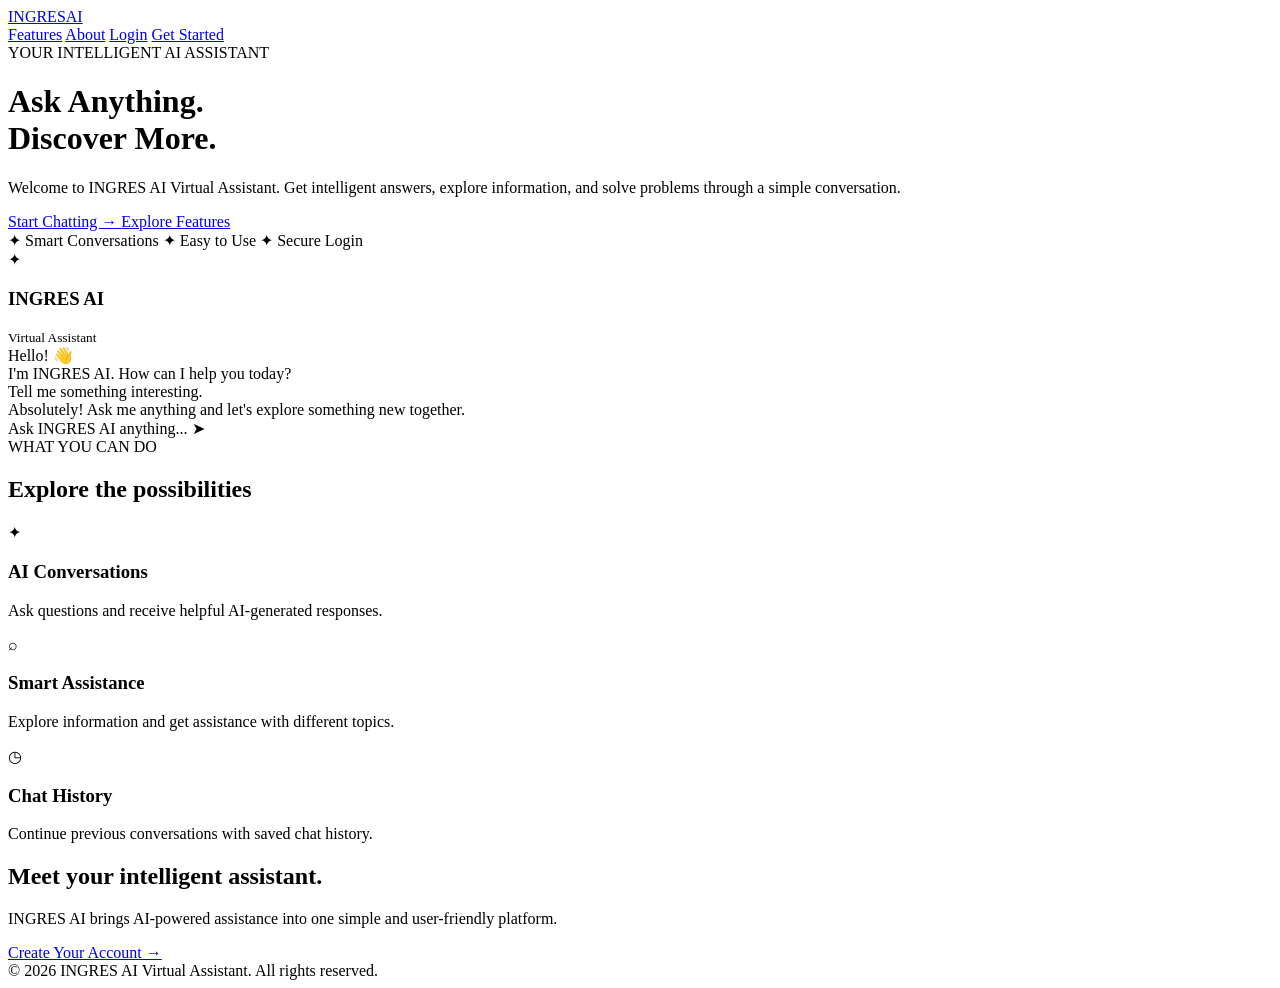
==== templates/landing.html @ 446e610e "Add landing page and update application routes" ====
<!DOCTYPE html>
<html lang="en">
<head>
    <meta charset="UTF-8">
    <meta name="viewport" content="width=device-width, initial-scale=1.0">
    <title>INGRES AI | Virtual Assistant</title>

    <link rel="stylesheet"
          href="{{ url_for('static', filename='css/landing.css') }}">
</head>
<body>

    <nav class="navbar">
        <a href="/" class="logo">INGRES<span>AI</span></a>

        <div class="nav-links">
            <a href="#features">Features</a>
            <a href="#about">About</a>
            <a href="/login" class="nav-login">Login</a>
            <a href="/register" class="nav-register">Get Started</a>
        </div>
    </nav>

    <main class="hero">
        <div class="hero-content">
            <div class="tag">YOUR INTELLIGENT AI ASSISTANT</div>

            <h1>
                Ask Anything.<br>
                <span>Discover More.</span>
            </h1>

            <p>
                Welcome to INGRES AI Virtual Assistant.
                Get intelligent answers, explore information,
                and solve problems through a simple conversation.
            </p>

            <div class="hero-buttons">
                <a href="/login" class="primary-btn" id="start-button">
                    Start Chatting →
                </a>
                <a href="#features" class="secondary-btn">
                    Explore Features
                </a>
            </div>

            <div class="trust-text">
                <span>✦</span> Smart Conversations
                <span>✦</span> Easy to Use
                <span>✦</span> Secure Login
            </div>
        </div>

        <div class="hero-visual">
            <div class="glow"></div>

            <div class="ai-card">
                <div class="card-top">
                    <div class="ai-icon">✦</div>
                    <div>
                        <h3>INGRES AI</h3>
                        <small>Virtual Assistant</small>
                    </div>
                    <span class="online-dot"></span>
                </div>

                <div class="chat-preview">
                    <div class="bot-message">
                        Hello! 👋<br>
                        I'm INGRES AI. How can I help you today?
                    </div>

                    <div class="user-message">
                        Tell me something interesting.
                    </div>

                    <div class="bot-message">
                        Absolutely! Ask me anything and let's explore
                        something new together.
                    </div>
                </div>

                <div class="fake-input">
                    <span>Ask INGRES AI anything...</span>
                    <span class="send-icon">➤</span>
                </div>
            </div>
        </div>
    </main>

    <section class="features" id="features">
        <div class="section-heading">
            <span>WHAT YOU CAN DO</span>
            <h2>Explore the possibilities</h2>
        </div>

        <div class="feature-grid">
            <div class="feature-card">
                <div class="feature-icon">✦</div>
                <h3>AI Conversations</h3>
                <p>Ask questions and receive helpful AI-generated responses.</p>
            </div>

            <div class="feature-card">
                <div class="feature-icon">⌕</div>
                <h3>Smart Assistance</h3>
                <p>Explore information and get assistance with different topics.</p>
            </div>

            <div class="feature-card">
                <div class="feature-icon">◷</div>
                <h3>Chat History</h3>
                <p>Continue previous conversations with saved chat history.</p>
            </div>
        </div>
    </section>

    <section class="about" id="about">
        <h2>Meet your intelligent assistant.</h2>
        <p>
            INGRES AI brings AI-powered assistance into one simple
            and user-friendly platform.
        </p>
        <a href="/register" class="primary-btn">Create Your Account →</a>
    </section>

    <footer>
        © 2026 INGRES AI Virtual Assistant. All rights reserved.
    </footer>

    <script>
        // Send already logged-in users directly to the chatbot.
        const token = localStorage.getItem("ingres_token");

        if (token) {
            const startButton = document.getElementById("start-button");
            startButton.href = "/chat";
            startButton.textContent = "Open Dashboard →";
        }
    </script>

</body>
</html>
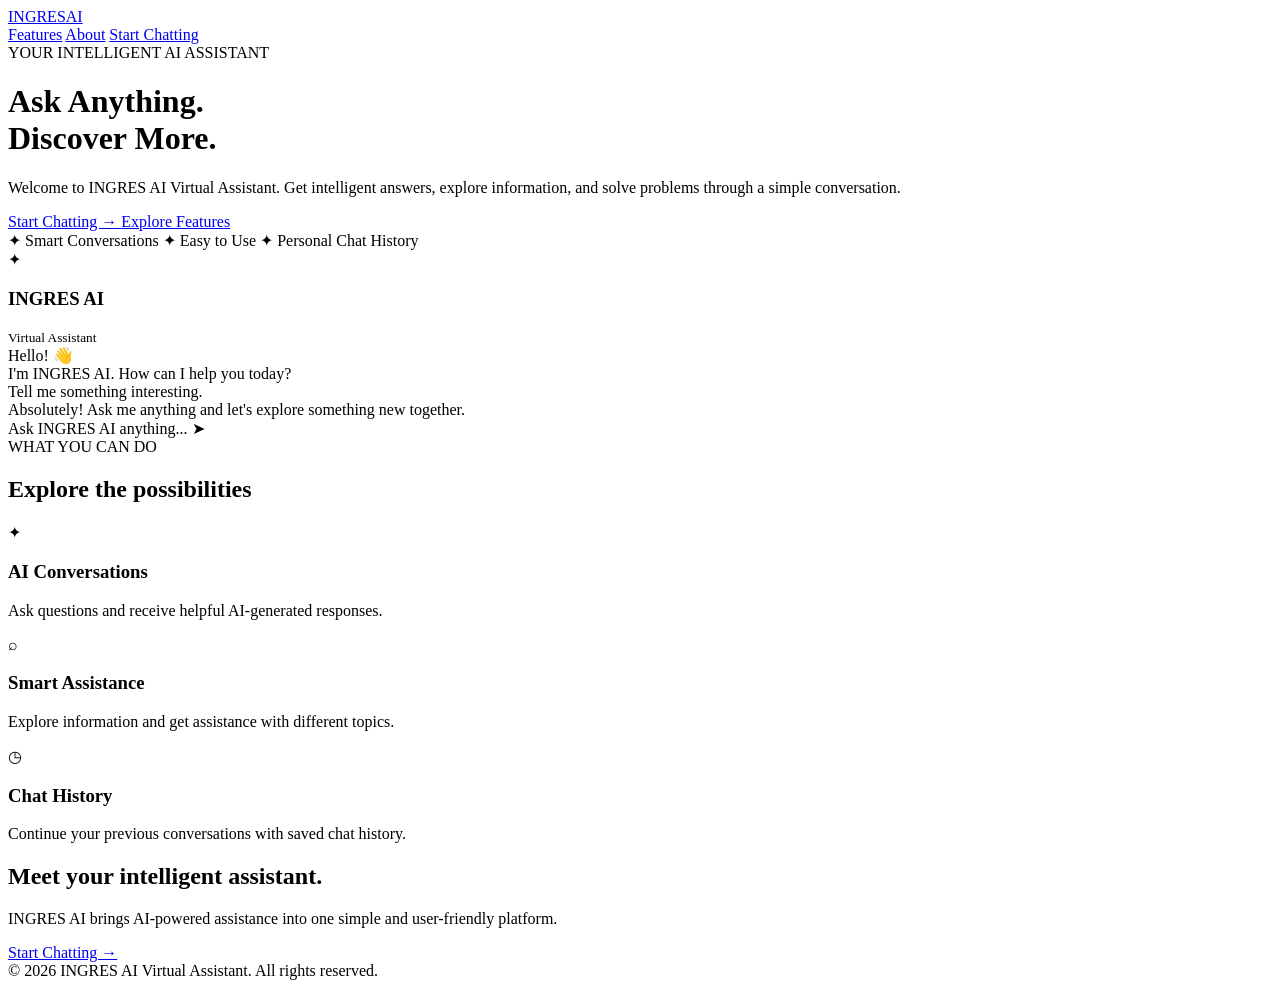
==== commit 632e1bf4: "Update INGRES AI styling and landing page" ====
--- a/templates/landing.html
+++ b/templates/landing.html
@@ -1,3 +1,4 @@
+
 <!DOCTYPE html>
 <html lang="en">
 <head>
@@ -16,8 +17,7 @@
         <div class="nav-links">
             <a href="#features">Features</a>
             <a href="#about">About</a>
-            <a href="/login" class="nav-login">Login</a>
-            <a href="/register" class="nav-register">Get Started</a>
+            <a href="/chat" class="nav-register">Start Chatting</a>
         </div>
     </nav>
 
@@ -37,7 +37,7 @@
             </p>
 
             <div class="hero-buttons">
-                <a href="/login" class="primary-btn" id="start-button">
+                <a href="/chat" class="primary-btn" id="start-button">
                     Start Chatting →
                 </a>
                 <a href="#features" class="secondary-btn">
@@ -48,7 +48,7 @@
             <div class="trust-text">
                 <span>✦</span> Smart Conversations
                 <span>✦</span> Easy to Use
-                <span>✦</span> Secure Login
+                <span>✦</span> Personal Chat History
             </div>
         </div>
 
@@ -111,7 +111,7 @@
             <div class="feature-card">
                 <div class="feature-icon">◷</div>
                 <h3>Chat History</h3>
-                <p>Continue previous conversations with saved chat history.</p>
+                <p>Continue your previous conversations with saved chat history.</p>
             </div>
         </div>
     </section>
@@ -122,23 +122,12 @@
             INGRES AI brings AI-powered assistance into one simple
             and user-friendly platform.
         </p>
-        <a href="/register" class="primary-btn">Create Your Account →</a>
+        <a href="/chat" class="primary-btn">Start Chatting →</a>
     </section>
 
     <footer>
         © 2026 INGRES AI Virtual Assistant. All rights reserved.
     </footer>
 
-    <script>
-        // Send already logged-in users directly to the chatbot.
-        const token = localStorage.getItem("ingres_token");
-
-        if (token) {
-            const startButton = document.getElementById("start-button");
-            startButton.href = "/chat";
-            startButton.textContent = "Open Dashboard →";
-        }
-    </script>
-
 </body>
-</html>+</html>
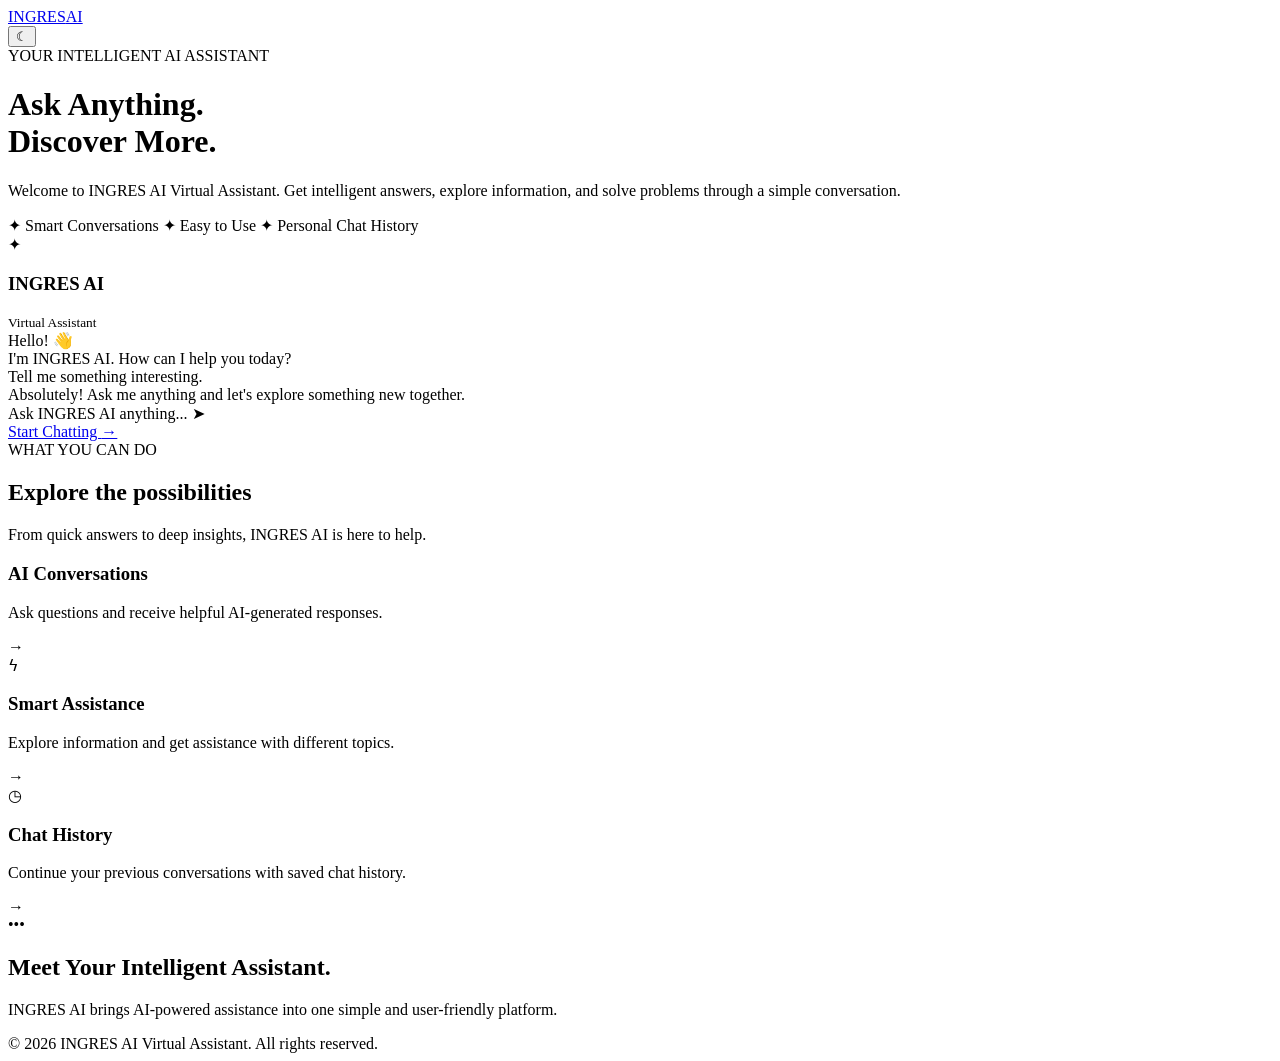
==== commit 9bedfc57: "Update project" ====
--- a/templates/landing.html
+++ b/templates/landing.html
@@ -5,46 +5,31 @@
     <meta charset="UTF-8">
     <meta name="viewport" content="width=device-width, initial-scale=1.0">
     <title>INGRES AI | Virtual Assistant</title>
-
-    <link rel="stylesheet"
-          href="{{ url_for('static', filename='css/landing.css') }}">
+    <meta name="theme-color" content="#080d20">
+    <link rel="stylesheet" href="{{ url_for('static', filename='css/landing.css') }}">
 </head>
 <body>
-
-    <nav class="navbar">
+    <nav class="navbar" aria-label="Main navigation">
         <a href="/" class="logo">INGRES<span>AI</span></a>
-
         <div class="nav-links">
-            <a href="#features">Features</a>
-            <a href="#about">About</a>
-            <a href="/chat" class="nav-register">Start Chatting</a>
+            <button class="theme-toggle" type="button" aria-label="Switch to light mode">
+                <span class="theme-icon" aria-hidden="true">☾</span>
+            </button>
         </div>
     </nav>
 
     <main class="hero">
         <div class="hero-content">
             <div class="tag">YOUR INTELLIGENT AI ASSISTANT</div>
-
             <h1>
                 Ask Anything.<br>
                 <span>Discover More.</span>
             </h1>
-
             <p>
                 Welcome to INGRES AI Virtual Assistant.
                 Get intelligent answers, explore information,
                 and solve problems through a simple conversation.
             </p>
-
-            <div class="hero-buttons">
-                <a href="/chat" class="primary-btn" id="start-button">
-                    Start Chatting →
-                </a>
-                <a href="#features" class="secondary-btn">
-                    Explore Features
-                </a>
-            </div>
-
             <div class="trust-text">
                 <span>✦</span> Smart Conversations
                 <span>✦</span> Easy to Use
@@ -53,8 +38,6 @@
         </div>
 
         <div class="hero-visual">
-            <div class="glow"></div>
-
             <div class="ai-card">
                 <div class="card-top">
                     <div class="ai-icon">✦</div>
@@ -64,28 +47,25 @@
                     </div>
                     <span class="online-dot"></span>
                 </div>
-
                 <div class="chat-preview">
                     <div class="bot-message">
                         Hello! 👋<br>
                         I'm INGRES AI. How can I help you today?
                     </div>
-
                     <div class="user-message">
                         Tell me something interesting.
                     </div>
-
                     <div class="bot-message">
                         Absolutely! Ask me anything and let's explore
                         something new together.
                     </div>
                 </div>
-
                 <div class="fake-input">
                     <span>Ask INGRES AI anything...</span>
                     <span class="send-icon">➤</span>
                 </div>
             </div>
+            <a href="/chat" class="hero-chat-btn">Start Chatting <span>→</span></a>
         </div>
     </main>
 
@@ -93,41 +73,71 @@
         <div class="section-heading">
             <span>WHAT YOU CAN DO</span>
             <h2>Explore the possibilities</h2>
+            <p>From quick answers to deep insights, INGRES AI is here to help.</p>
         </div>
-
         <div class="feature-grid">
             <div class="feature-card">
-                <div class="feature-icon">✦</div>
+                <div class="feature-icon chat-icon" aria-hidden="true">
+                    <span class="bubble bubble-main"></span>
+                    <span class="bubble bubble-side"></span>
+                </div>
                 <h3>AI Conversations</h3>
                 <p>Ask questions and receive helpful AI-generated responses.</p>
+                <span class="feature-arrow">→</span>
             </div>
-
             <div class="feature-card">
-                <div class="feature-icon">⌕</div>
+                <div class="feature-icon">ϟ</div>
                 <h3>Smart Assistance</h3>
                 <p>Explore information and get assistance with different topics.</p>
+                <span class="feature-arrow">→</span>
             </div>
-
             <div class="feature-card">
                 <div class="feature-icon">◷</div>
                 <h3>Chat History</h3>
                 <p>Continue your previous conversations with saved chat history.</p>
+                <span class="feature-arrow">→</span>
             </div>
         </div>
     </section>
 
     <section class="about" id="about">
-        <h2>Meet your intelligent assistant.</h2>
-        <p>
-            INGRES AI brings AI-powered assistance into one simple
-            and user-friendly platform.
-        </p>
-        <a href="/chat" class="primary-btn">Start Chatting →</a>
+        <div class="robot" aria-hidden="true">
+            <div class="robot-halo"></div>
+            <div class="robot-antenna"><span></span></div>
+            <div class="robot-head">
+                <span class="robot-eye left"></span>
+                <span class="robot-eye right"></span>
+                <span class="robot-mouth">•••</span>
+            </div>
+            <div class="robot-ear left"></div>
+            <div class="robot-ear right"></div>
+            <div class="robot-body">
+                <span class="robot-core"></span>
+            </div>
+            <div class="robot-arm left"></div>
+            <div class="robot-arm right"></div>
+        </div>
+        <div class="about-copy">
+            <h2>Meet Your <span>Intelligent Assistant.</span></h2>
+            <p>
+                INGRES AI brings AI-powered assistance into one simple
+                and user-friendly platform.
+            </p>
+        </div>
     </section>
 
-    <footer>
-        © 2026 INGRES AI Virtual Assistant. All rights reserved.
-    </footer>
+    <footer>© 2026 INGRES AI Virtual Assistant. All rights reserved.</footer>
 
+    <script>
+        const themeToggle = document.querySelector('.theme-toggle');
+        const themeIcon = document.querySelector('.theme-icon');
+
+        themeToggle.addEventListener('click', () => {
+            document.body.classList.toggle('light-theme');
+            const isLight = document.body.classList.contains('light-theme');
+            themeIcon.textContent = isLight ? '☀' : '☾';
+            themeToggle.setAttribute('aria-label', isLight ? 'Switch to dark mode' : 'Switch to light mode');
+        });
+    </script>
 </body>
 </html>
